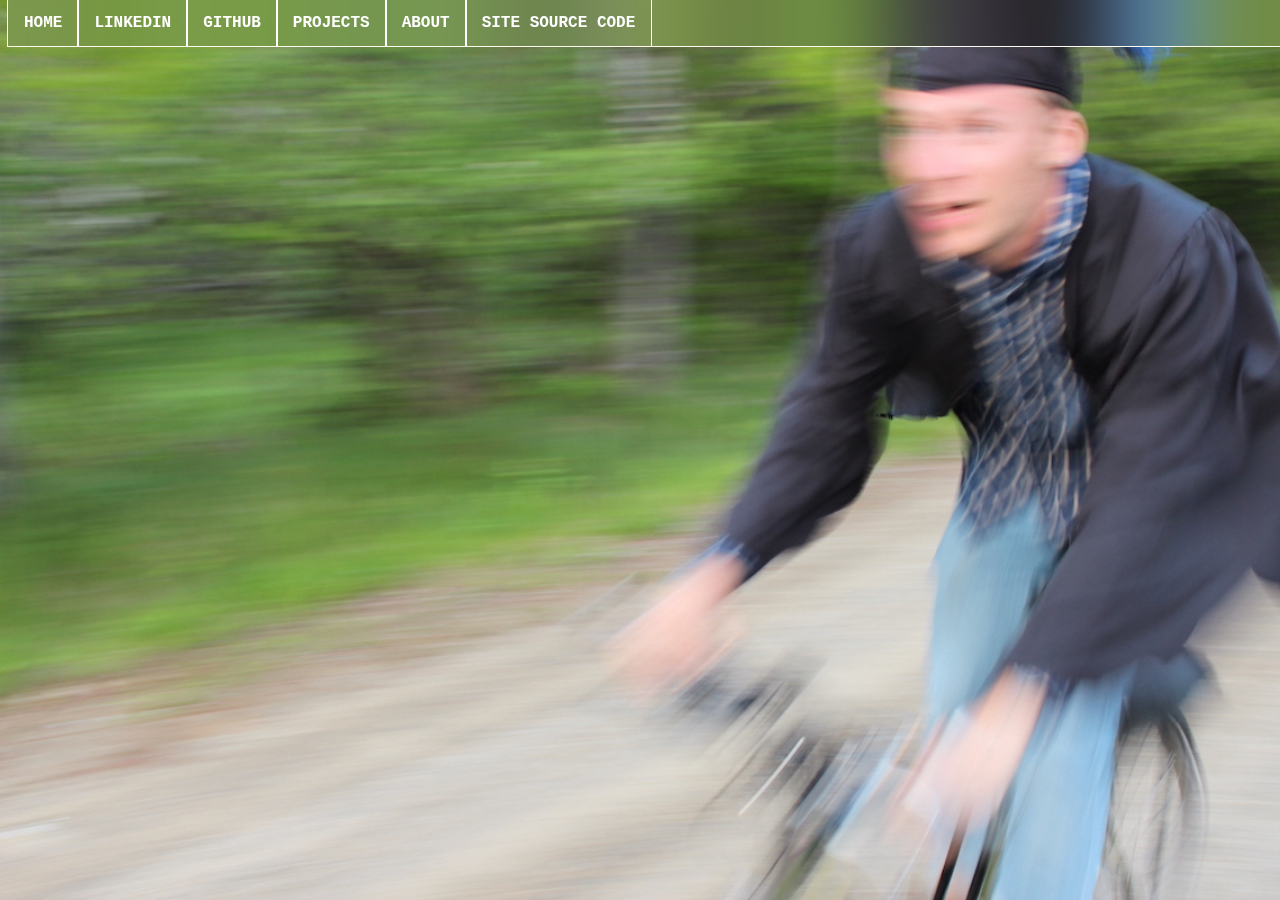
==== about.html @ 007e65d0 "Add about and projects pages" ====
<!DOCTYPE html>
<html lang="en">

  <link rel="stylesheet" href="./style.css">

  <title>ABOUT | Milo Lani-Caputo</title>

  <div id="navbar">
    <ul>
      <li><a href="./index.html">HOME</a></li>
      <li><a href="https://www.linkedin.com/in/milo-lc">LINKEDIN</a></li>
      <li><a href="https://www.github.com/mlanicaputo">GITHUB</a></li>
      <li><a href="">PROJECTS</a></li>
      <li><a href="./about.html">ABOUT</a></li>
      <li><a href="https://github.com/mlanicaputo/mlanicaputo.github.io">SITE SOURCE CODE</a></li>
    </ul>
  </div>

  
</html>
---- style.css ----
* {
    font-family: 'Courier New', Courier, monospace;
    color: floralwhite;
}

body {
    background-image: url("./grad_on_bike.JPG");
    background-repeat: no-repeat;
    background-attachment: fixed;
    background-size: cover;
    margin-top: 4em;
}

h1 {
    font-size: 4em;
}

p {
    font-size: 2em;
}

p1 {
    font-size: 2em;
}

ul {
    list-style-type: none;
    margin: 0;
    padding: 0;
    overflow: hidden;
    position: fixed;
    top: 0;
    width: 100%;
    outline-style: solid;
    outline-width: 0.5px;

    -webkit-backdrop-filter: blur(40px);
    backdrop-filter: blur(40px);
}

li {
float: left;
}

li a {
display: block;
color: white;
text-align: center;
padding: 0.875em 1em;
text-decoration: none;
outline-style: solid;
outline-width: 0.5px;
}

/* Change the link color to #111 (black) on hover */
li a:hover {
background-color: #111;
}

.active {
    background-color: #04AA6D;
  }

.column {
    width: 45%;
}

#photoLegend {
    width: 100%;
    height: 100%;
}

#navbar {
    font-size: 1em;
    font-weight: bold;
}
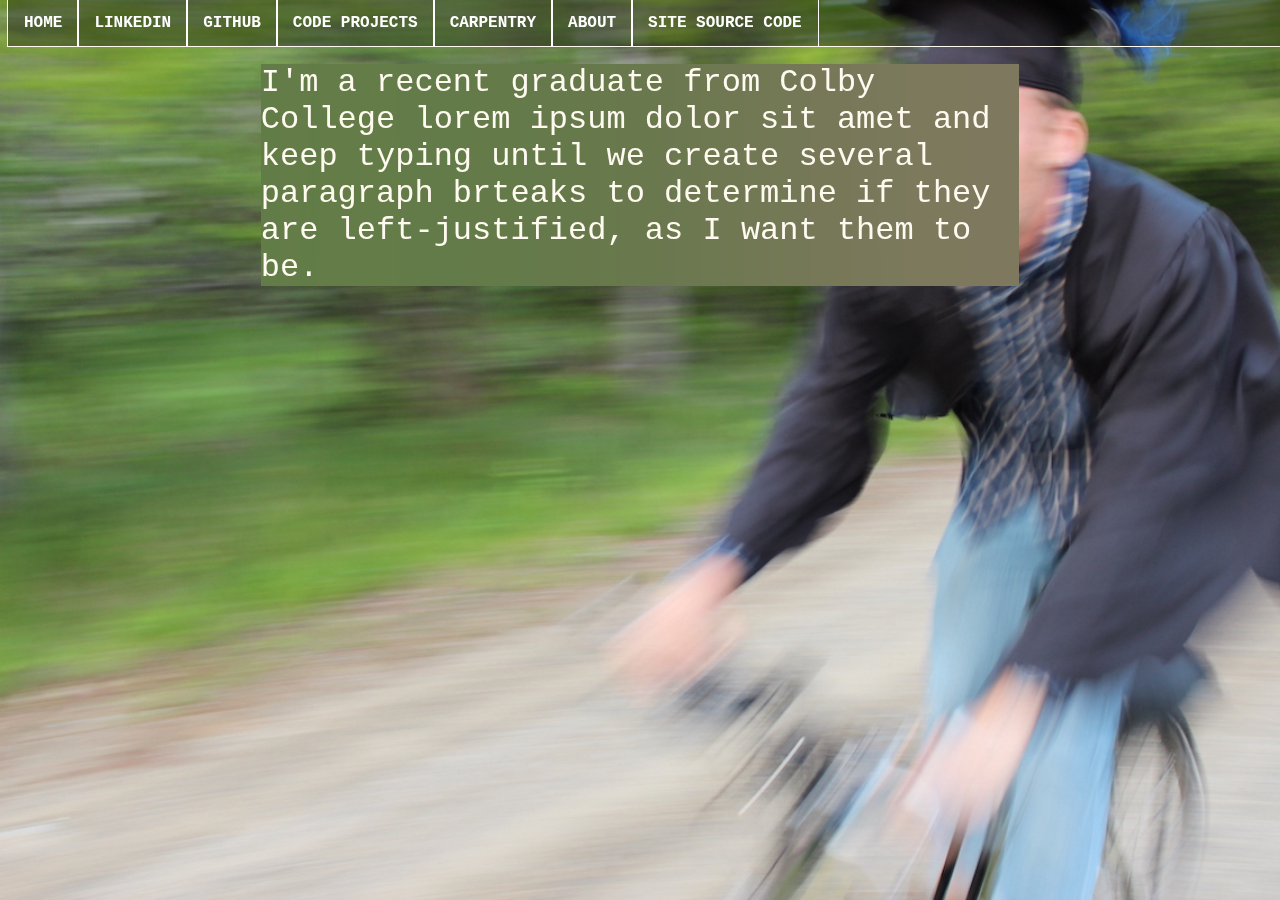
==== commit 66aa0a26: "create carpentry page" ====
--- a/about.html
+++ b/about.html
@@ -10,11 +10,18 @@
       <li><a href="./index.html">HOME</a></li>
       <li><a href="https://www.linkedin.com/in/milo-lc">LINKEDIN</a></li>
       <li><a href="https://www.github.com/mlanicaputo">GITHUB</a></li>
-      <li><a href="">PROJECTS</a></li>
+      <li><a href="./projects.html">CODE PROJECTS</a></li>
+      <li><a href="./carpentry.html">CARPENTRY</a></li>
       <li><a href="./about.html">ABOUT</a></li>
       <li><a href="https://github.com/mlanicaputo/mlanicaputo.github.io">SITE SOURCE CODE</a></li>
     </ul>
   </div>
 
-  
+  <div id="aboutText">
+    <p>
+      I'm a recent graduate from Colby College lorem ipsum dolor sit amet and keep typing until we create several paragraph brteaks to determine if they are left-justified, as I want them to be.
+    </p>
+  </div>
+
+
 </html>--- a/style.css
+++ b/style.css
@@ -5,6 +5,14 @@
 
 body {
     background-image: url("./grad_on_bike.JPG");
+    background-repeat: no-repeat;
+    background-attachment: fixed;
+    background-size: cover;
+    margin-top: 4em;
+}
+
+body.carpentry {
+    background-image: url("./beach_boards.jpeg");
     background-repeat: no-repeat;
     background-attachment: fixed;
     background-size: cover;
@@ -33,33 +41,34 @@
     width: 100%;
     outline-style: solid;
     outline-width: 0.5px;
-
     -webkit-backdrop-filter: blur(40px);
     backdrop-filter: blur(40px);
+    -webkit-backdrop-filter: brightness(67%);
+    backdrop-filter: brightness(67%);
 }
 
 li {
-float: left;
+    float: left;
 }
 
 li a {
-display: block;
-color: white;
-text-align: center;
-padding: 0.875em 1em;
-text-decoration: none;
-outline-style: solid;
-outline-width: 0.5px;
+    display: block;
+    color: white;
+    text-align: center;
+    padding: 0.875em 1em;
+    text-decoration: none;
+    outline-style: solid;
+    outline-width: 0.5px;
 }
 
 /* Change the link color to #111 (black) on hover */
 li a:hover {
-background-color: #111;
+    background-color: #111;
 }
 
 .active {
     background-color: #04AA6D;
-  }
+}
 
 .column {
     width: 45%;
@@ -74,3 +83,10 @@
     font-size: 1em;
     font-weight: bold;
 }
+
+#aboutText {
+    width: 60%;
+    margin: auto;
+    -webkit-backdrop-filter: blur(15em);
+    backdrop-filter: blur(15em);
+}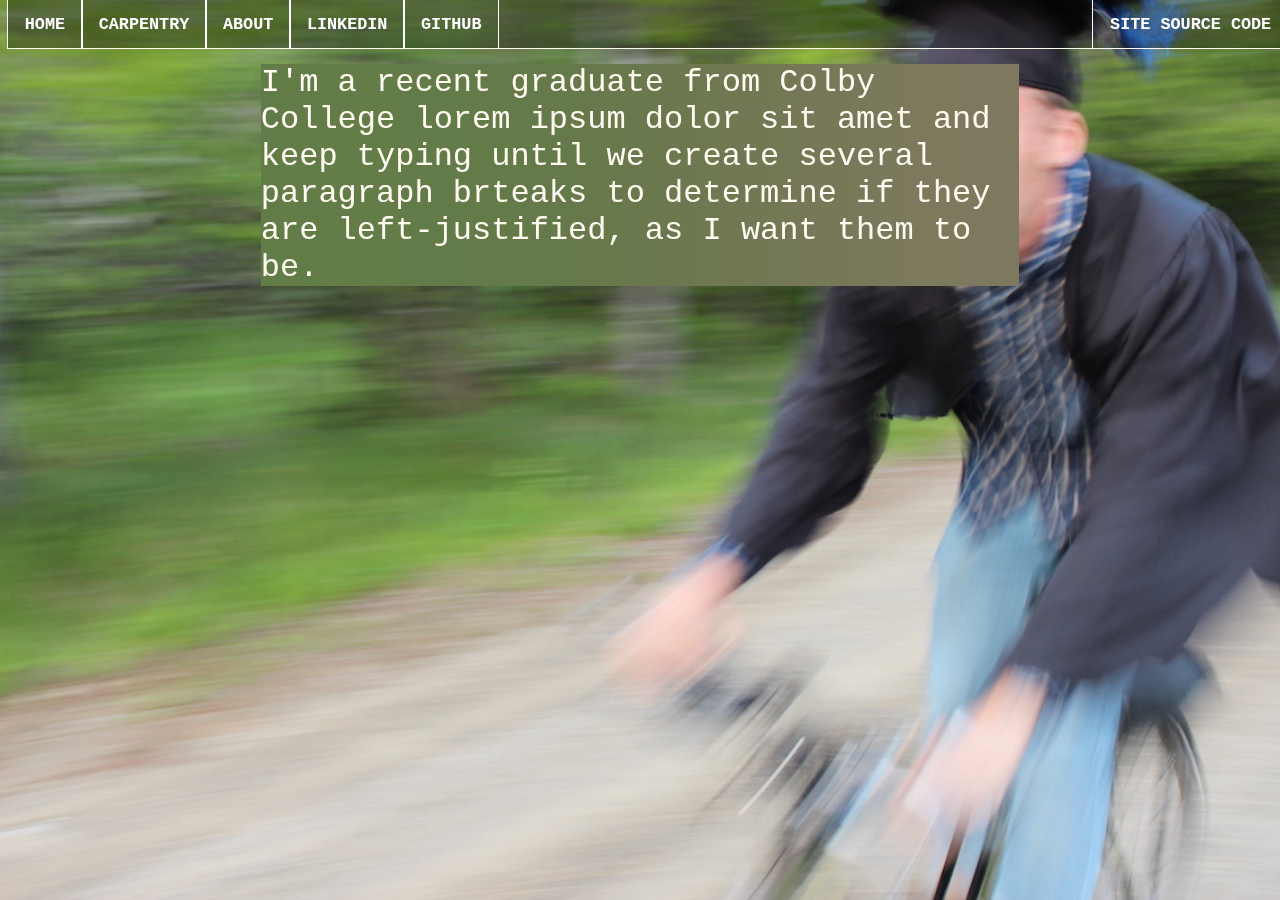
==== commit 92ba61a5: "Update nav bar" ====
--- a/about.html
+++ b/about.html
@@ -8,12 +8,17 @@
   <div id="navbar">
     <ul>
       <li><a href="./index.html">HOME</a></li>
-      <li><a href="https://www.linkedin.com/in/milo-lc">LINKEDIN</a></li>
-      <li><a href="https://www.github.com/mlanicaputo">GITHUB</a></li>
-      <li><a href="./projects.html">CODE PROJECTS</a></li>
+      
+      <!-- <li><a href="./projects.html">CODE PROJECTS</a></li> -->
       <li><a href="./carpentry.html">CARPENTRY</a></li>
       <li><a href="./about.html">ABOUT</a></li>
-      <li><a href="https://github.com/mlanicaputo/mlanicaputo.github.io">SITE SOURCE CODE</a></li>
+      <li><a href="https://www.linkedin.com/in/milo-lc" target="_blank">LINKEDIN</a></li>
+      <li><a href="https://www.github.com/mlanicaputo" target="_blank">GITHUB</a></li>
+
+      <!-- <a href="https://www.linkedin.com/in/milo-lc" target="_blank"><img src="./img/li.png" style="float:left; padding: 0.5em 0.5em 0.5em 1em" width="30em" height="30em" alt="LinkedIn"></a> -->
+      <!-- <a href="https://www.github.com/mlanicaputo" target="_blank"><img src="./img/gh.png" style="float:left; padding: 0.5em 0.5em 0.5em 1em" width="30em" height="30em" alt="LinkedIn"></a> -->
+
+      <li class="code"><a href="https://github.com/mlanicaputo/mlanicaputo.github.io" target="_blank">SITE SOURCE CODE</a></li>
     </ul>
   </div>
 
--- a/style.css
+++ b/style.css
@@ -11,20 +11,21 @@
     margin-top: 4em;
 }
 
-body.carpentry {
-    background-image: url("./beach_boards.jpeg");
-    background-repeat: no-repeat;
-    background-attachment: fixed;
-    background-size: cover;
-    margin-top: 4em;
-}
-
 h1 {
     font-size: 4em;
 }
 
 p {
     font-size: 2em;
+}
+
+p.home {
+    font-weight: 500;
+}
+
+p.carpentry {
+    margin-left: 2em;
+    margin-right: 2em;
 }
 
 p1 {
@@ -61,6 +62,10 @@
     outline-width: 0.5px;
 }
 
+li.code {
+    float: right;
+}
+
 /* Change the link color to #111 (black) on hover */
 li a:hover {
     background-color: #111;
@@ -80,8 +85,16 @@
 }
 
 #navbar {
-    font-size: 1em;
+    font-size: 1.05em;
     font-weight: bold;
+}
+
+#homeText {
+    width: 50%;
+    /* margin: auto; */
+    -webkit-backdrop-filter: blur(2em);
+    backdrop-filter: blur(2em);
+    font-weight: 500;
 }
 
 #aboutText {
@@ -89,4 +102,16 @@
     margin: auto;
     -webkit-backdrop-filter: blur(15em);
     backdrop-filter: blur(15em);
+}
+
+#carpentryProject {
+    width: 60%;
+    margin: auto;
+    -webkit-backdrop-filter: blur(15em);
+    backdrop-filter: blur(15em);
+}
+
+img.carpentry {
+    width: 100%;
+    height: 100%;
 }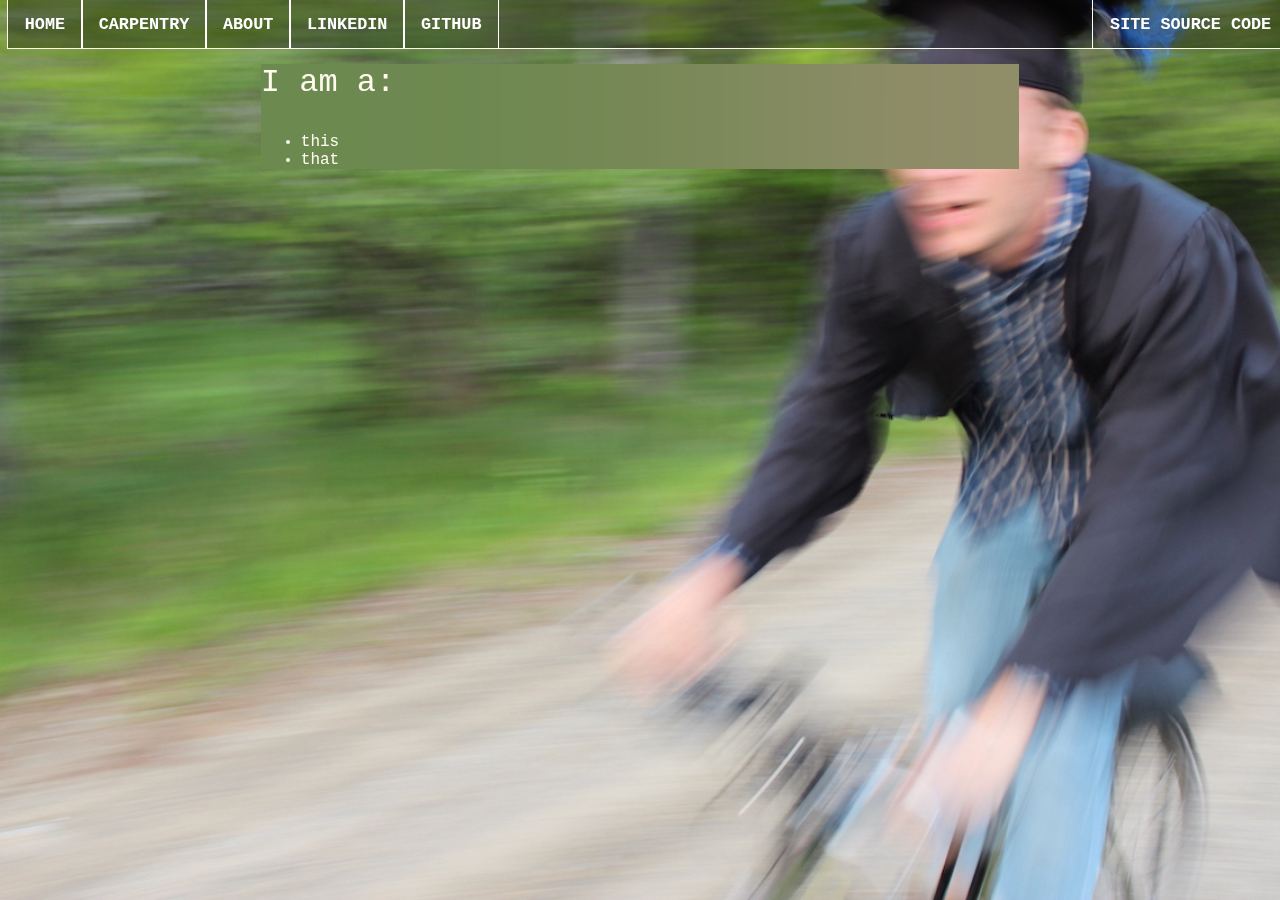
==== commit 359aad23: "Update nav bar classes" ====
--- a/about.html
+++ b/about.html
@@ -6,25 +6,26 @@
   <title>ABOUT | Milo Lani-Caputo</title>
 
   <div id="navbar">
-    <ul>
-      <li><a href="./index.html">HOME</a></li>
-      
-      <!-- <li><a href="./projects.html">CODE PROJECTS</a></li> -->
-      <li><a href="./carpentry.html">CARPENTRY</a></li>
-      <li><a href="./about.html">ABOUT</a></li>
-      <li><a href="https://www.linkedin.com/in/milo-lc" target="_blank">LINKEDIN</a></li>
-      <li><a href="https://www.github.com/mlanicaputo" target="_blank">GITHUB</a></li>
-
+    <ul class="bar">
+      <li class="bar"><a href="./index.html">HOME</a></li>
+      <li class="bar"><a href="./carpentry.html">CARPENTRY</a></li>
+      <li class="bar"><a href="./about.html">ABOUT</a></li>
+      <li class="bar"><a href="https://www.linkedin.com/in/milo-lc" target="_blank">LINKEDIN</a></li>
+      <li class="bar"><a href="https://www.github.com/mlanicaputo" target="_blank">GITHUB</a></li>
+      <li class="code"><a href="https://github.com/mlanicaputo/mlanicaputo.github.io" target="_blank">SITE SOURCE CODE</a></li>
       <!-- <a href="https://www.linkedin.com/in/milo-lc" target="_blank"><img src="./img/li.png" style="float:left; padding: 0.5em 0.5em 0.5em 1em" width="30em" height="30em" alt="LinkedIn"></a> -->
       <!-- <a href="https://www.github.com/mlanicaputo" target="_blank"><img src="./img/gh.png" style="float:left; padding: 0.5em 0.5em 0.5em 1em" width="30em" height="30em" alt="LinkedIn"></a> -->
-
-      <li class="code"><a href="https://github.com/mlanicaputo/mlanicaputo.github.io" target="_blank">SITE SOURCE CODE</a></li>
     </ul>
   </div>
 
   <div id="aboutText">
     <p>
-      I'm a recent graduate from Colby College lorem ipsum dolor sit amet and keep typing until we create several paragraph brteaks to determine if they are left-justified, as I want them to be.
+      I am a:
+      <ul>
+        <li class="about">this</li>
+        <li class="about">that</li>
+      </ul>
+      
     </p>
   </div>
 
--- a/style.css
+++ b/style.css
@@ -32,7 +32,7 @@
     font-size: 2em;
 }
 
-ul {
+ul.bar {
     list-style-type: none;
     margin: 0;
     padding: 0;
@@ -48,7 +48,7 @@
     backdrop-filter: brightness(67%);
 }
 
-li {
+li.bar {
     float: left;
 }
 
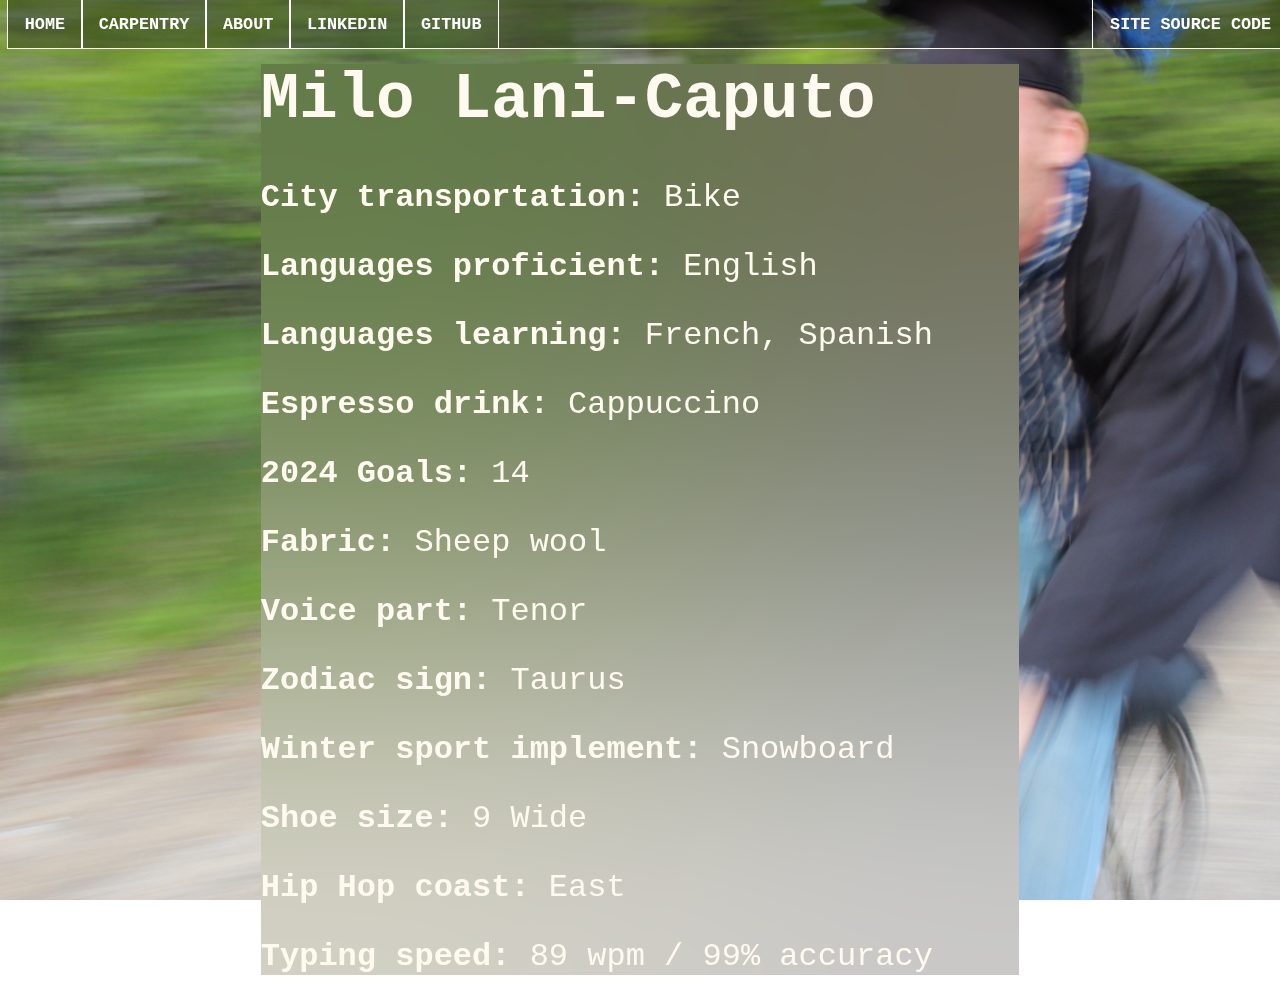
==== commit aa975257: "Update about page" ====
--- a/about.html
+++ b/about.html
@@ -19,14 +19,19 @@
   </div>
 
   <div id="aboutText">
-    <p>
-      I am a:
-      <ul>
-        <li class="about">this</li>
-        <li class="about">that</li>
-      </ul>
-      
-    </p>
+    <h1>Milo Lani-Caputo</h1>
+    <p><b>City transportation:</b> Bike</p>
+    <p><b>Languages proficient:</b> English</p>
+    <p><b>Languages learning:</b> French, Spanish</p>
+    <p><b>Espresso drink:</b> Cappuccino</p>
+    <p><b>2024 Goals:</b> 14</p>
+    <p><b>Fabric:</b> Sheep wool</p>
+    <p><b>Voice part:</b> Tenor</p>
+    <p><b>Zodiac sign:</b> Taurus</p>
+    <p><b>Winter sport implement:</b> Snowboard</p>
+    <p><b>Shoe size:</b> 9 Wide</p>
+    <p><b>Hip Hop coast:</b> East</p>
+    <p><b>Typing speed:</b> 89 wpm / 99% accuracy</p>
   </div>
 
 
--- a/style.css
+++ b/style.css
@@ -42,10 +42,12 @@
     width: 100%;
     outline-style: solid;
     outline-width: 0.5px;
-    -webkit-backdrop-filter: blur(40px);
-    backdrop-filter: blur(40px);
+    -webkit-backdrop-filter: blur(15em);
+    backdrop-filter: blur(15em);
     -webkit-backdrop-filter: brightness(67%);
     backdrop-filter: brightness(67%);
+
+    z-index: 100;
 }
 
 li.bar {
@@ -60,6 +62,9 @@
     text-decoration: none;
     outline-style: solid;
     outline-width: 0.5px;
+
+    -webkit-backdrop-filter: blur(15em);
+    backdrop-filter: blur(15em);
 }
 
 li.code {
